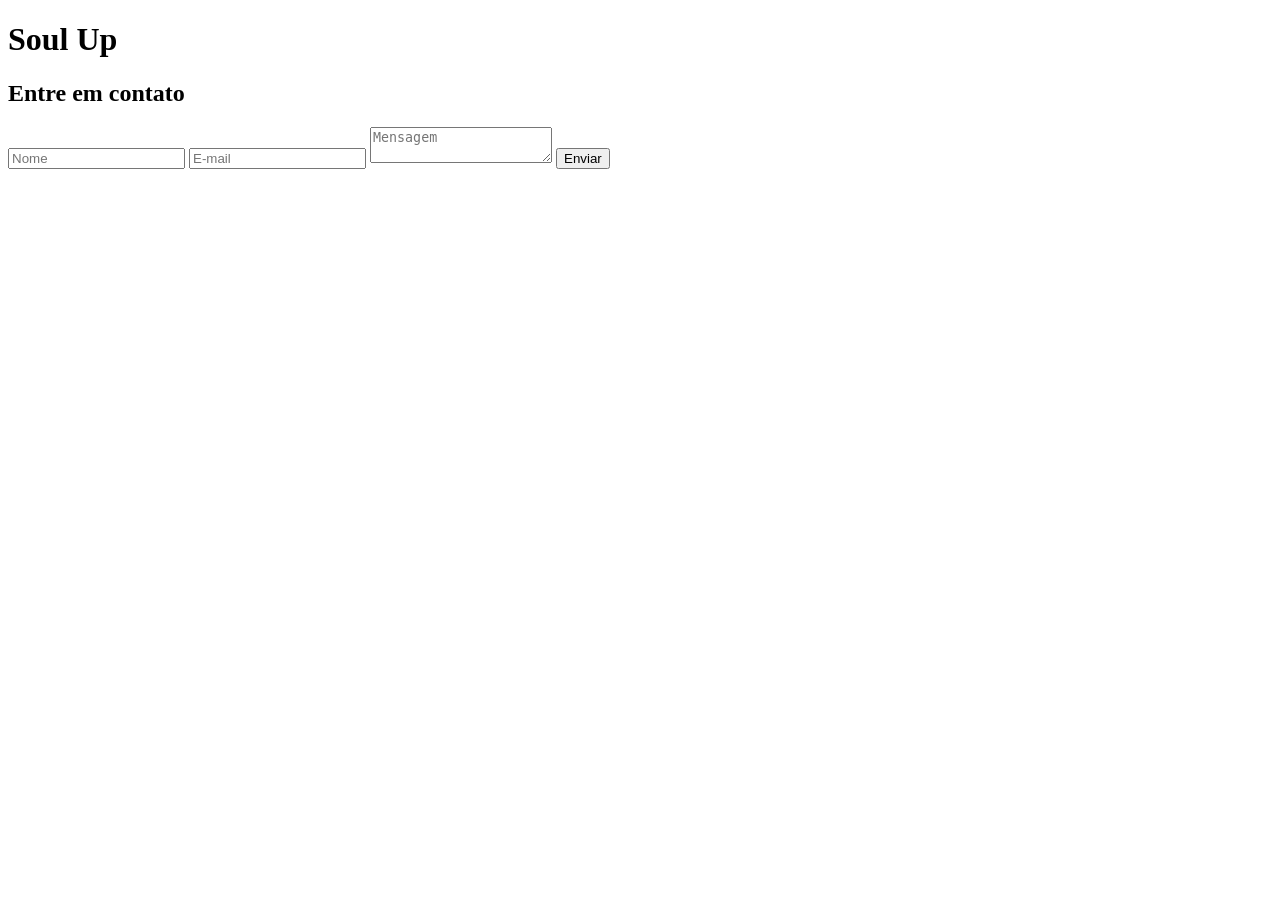
==== contato.html @ a7b61a76 "Criando página contato" ====
<!DOCTYPE html>
<html lang="pt-br">

<head>
<meta charset="UTF-8">
<meta name="viewport" content="width=device-width, initial-scale=1.0">
<title>Contato</title>
<link rel="stylesheet" href="css/style.css">
</head>

<body>
<header>
<h1>Soul Up</h1>
</header>

<main>
<section>
<h2>Entre em contato</h2>

<form id="formulario">
<input
type="text"
id="nome"
placeholder="Nome">

<input
type="email"
id="email"
placeholder="E-mail">

<textarea
id="mensagem"
placeholder="Mensagem">
</textarea>

<button type="submit">
Enviar
</button>
</form>
</section>
</main>

<script src="js/contato.js"></script>

</body>
</html>
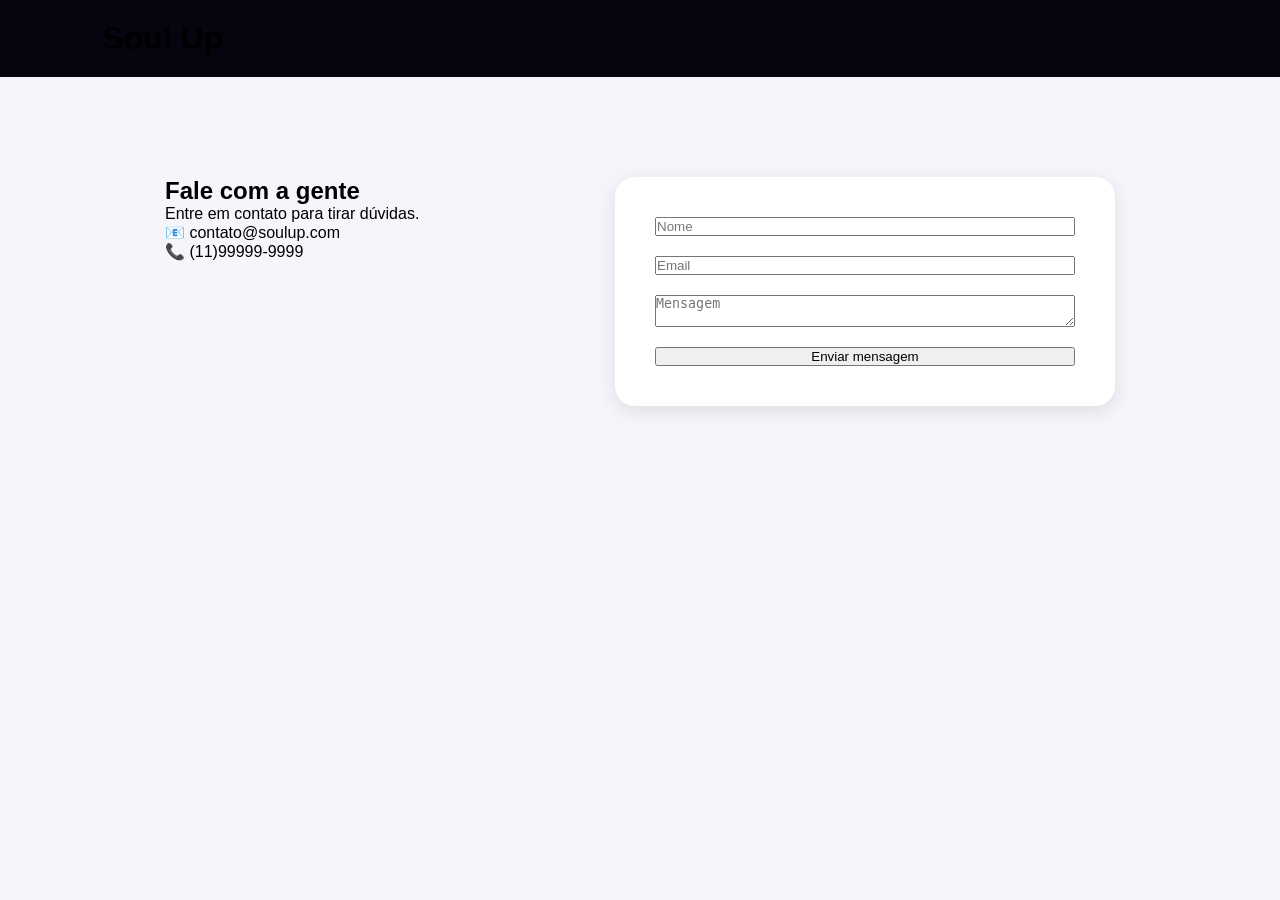
==== commit 80940fe8: "Ajustando pagina HTML" ====
--- a/contato.html
+++ b/contato.html
@@ -1,46 +1,37 @@
-<!DOCTYPE html>
-<html lang="pt-br">
+<!doctype html>
+<html>
+  <head>
+    <title>Contato</title>
+    <link rel="stylesheet" href="css/style.css" />
+  </head>
 
-<head>
-<meta charset="UTF-8">
-<meta name="viewport" content="width=device-width, initial-scale=1.0">
-<title>Contato</title>
-<link rel="stylesheet" href="css/style.css">
-</head>
+  <body>
+    <header>
+      <h1>Soul Up</h1>
+    </header>
 
-<body>
-<header>
-<h1>Soul Up</h1>
-</header>
+    <section class="contato-area">
+      <div class="contato-info">
+        <h2>Fale com a gente</h2>
 
-<main>
-<section>
-<h2>Entre em contato</h2>
+        <p>Entre em contato para tirar dúvidas.</p>
 
-<form id="formulario">
-<input
-type="text"
-id="nome"
-placeholder="Nome">
+        <p>📧 contato@soulup.com</p>
 
-<input
-type="email"
-id="email"
-placeholder="E-mail">
+        <p>📞 (11)99999-9999</p>
+      </div>
 
-<textarea
-id="mensagem"
-placeholder="Mensagem">
-</textarea>
+      <form id="formulario">
+        <input type="text" placeholder="Nome" id="nome" />
 
-<button type="submit">
-Enviar
-</button>
-</form>
-</section>
-</main>
+        <input type="email" placeholder="Email" id="email" />
 
-<script src="js/contato.js"></script>
+        <textarea placeholder="Mensagem"></textarea>
 
-</body>
-</html>+        <button>Enviar mensagem</button>
+      </form>
+    </section>
+
+    <script src="js/contato.js"></script>
+  </body>
+</html>
--- a/css/style.css
+++ b/css/style.css
@@ -0,0 +1,292 @@
+* {
+  margin: 0;
+  padding: 0;
+  box-sizing: border-box;
+}
+
+body {
+  font-family: Arial;
+  background: #f5f6fb;
+}
+
+header {
+  display: flex;
+  justify-content: space-between;
+  align-items: center;
+
+  padding: 20px 8%;
+
+  background: #050510;
+
+  position: sticky;
+
+  top: 0;
+
+  z-index: 999;
+}
+
+.logo h1 {
+  color: #8d5bff;
+}
+
+.menu {
+  display: flex;
+  list-style: none;
+  gap: 30px;
+}
+
+.menu a {
+  color: white;
+
+  text-decoration: none;
+}
+
+.banner {
+  height: 90vh;
+
+  display: flex;
+
+  align-items: center;
+
+  padding: 0 8%;
+
+  color: white;
+
+  background:
+    linear-gradient(rgba(0, 0, 0, 0.75), rgba(0, 0, 0, 0.75)),
+    url("https://images.unsplash.com/photo-1516321318423-f06f85e504b3");
+
+  background-size: cover;
+}
+
+.banner h2 {
+  font-size: 60px;
+}
+
+.banner span {
+  color: #8d5bff;
+}
+
+.banner p {
+  margin: 30px 0;
+
+  width: 500px;
+}
+
+.botoes {
+  display: flex;
+  gap: 20px;
+}
+
+.btn,
+.btn-secundario {
+  padding: 15px 30px;
+
+  border-radius: 10px;
+
+  text-decoration: none;
+}
+
+.btn {
+  background: #8d5bff;
+
+  color: white;
+}
+
+.btn-secundario {
+  border: 1px solid white;
+  color: white;
+}
+
+.cards {
+  display: flex;
+  justify-content: center;
+
+  gap: 30px;
+
+  padding: 80px;
+
+  flex-wrap: wrap;
+}
+
+.card {
+  background: white;
+
+  padding: 30px;
+
+  border-radius: 20px;
+
+  width: 250px;
+
+  box-shadow: 0 10px 30px rgba(0, 0, 0, 0.1);
+
+  transition: 0.5s;
+}
+
+.card:hover {
+  transform: translateY(-10px);
+}
+
+.sobre-home,
+.solucao-home {
+  display: flex;
+
+  align-items: center;
+
+  justify-content: center;
+
+  gap: 80px;
+
+  padding: 100px 8%;
+}
+
+.sobre-home img,
+.solucao-home img {
+  width: 500px;
+
+  border-radius: 20px;
+}
+
+.numeros {
+  display: flex;
+
+  gap: 30px;
+
+  margin-top: 30px;
+}
+
+.numeros h3 {
+  color: #8d5bff;
+
+  font-size: 35px;
+}
+
+ul {
+  margin-top: 20px;
+}
+
+li {
+  margin-bottom: 15px;
+}
+
+.integrantes-home {
+  padding: 80px;
+
+  text-align: center;
+}
+
+.integrantes {
+  display: flex;
+  justify-content: center;
+  gap: 30px;
+  margin-top: 40px;
+
+  flex-wrap: wrap;
+}
+
+.integrantes img {
+  width: 100px;
+  height: 100px;
+
+  border-radius: 50%;
+}
+
+.faq-home {
+  padding: 80px;
+
+  background: #0d0d19;
+
+  color: white;
+}
+
+.accordion {
+  width: 100%;
+
+  padding: 20px;
+
+  margin-top: 20px;
+
+  background: #151526;
+
+  color: white;
+
+  border: none;
+
+  cursor: pointer;
+
+  border-radius: 10px;
+}
+
+.resposta {
+  display: none;
+
+  background: white;
+
+  color: black;
+
+  padding: 20px;
+
+  border-radius: 10px;
+}
+
+footer {
+  padding: 30px;
+
+  background: #050510;
+
+  color: white;
+
+  text-align: center;
+}
+
+.banner-pagina {
+  height: 300px;
+
+  background:
+    linear-gradient(rgba(0, 0, 0, 0.7), rgba(0, 0, 0, 0.7)),
+    url("https://images.unsplash.com/photo-1516321318423-f06f85e504b3");
+
+  background-size: cover;
+
+  display: flex;
+
+  flex-direction: column;
+
+  justify-content: center;
+
+  align-items: center;
+
+  color: white;
+}
+
+.contato-area {
+  display: flex;
+
+  justify-content: center;
+
+  gap: 50px;
+
+  padding: 100px;
+}
+
+.contato-info {
+  width: 400px;
+}
+
+form {
+  display: flex;
+
+  flex-direction: column;
+
+  gap: 20px;
+
+  background: white;
+
+  padding: 40px;
+
+  border-radius: 20px;
+
+  box-shadow: 0 5px 20px rgba(0, 0, 0, 0.1);
+
+  width: 500px;
+}
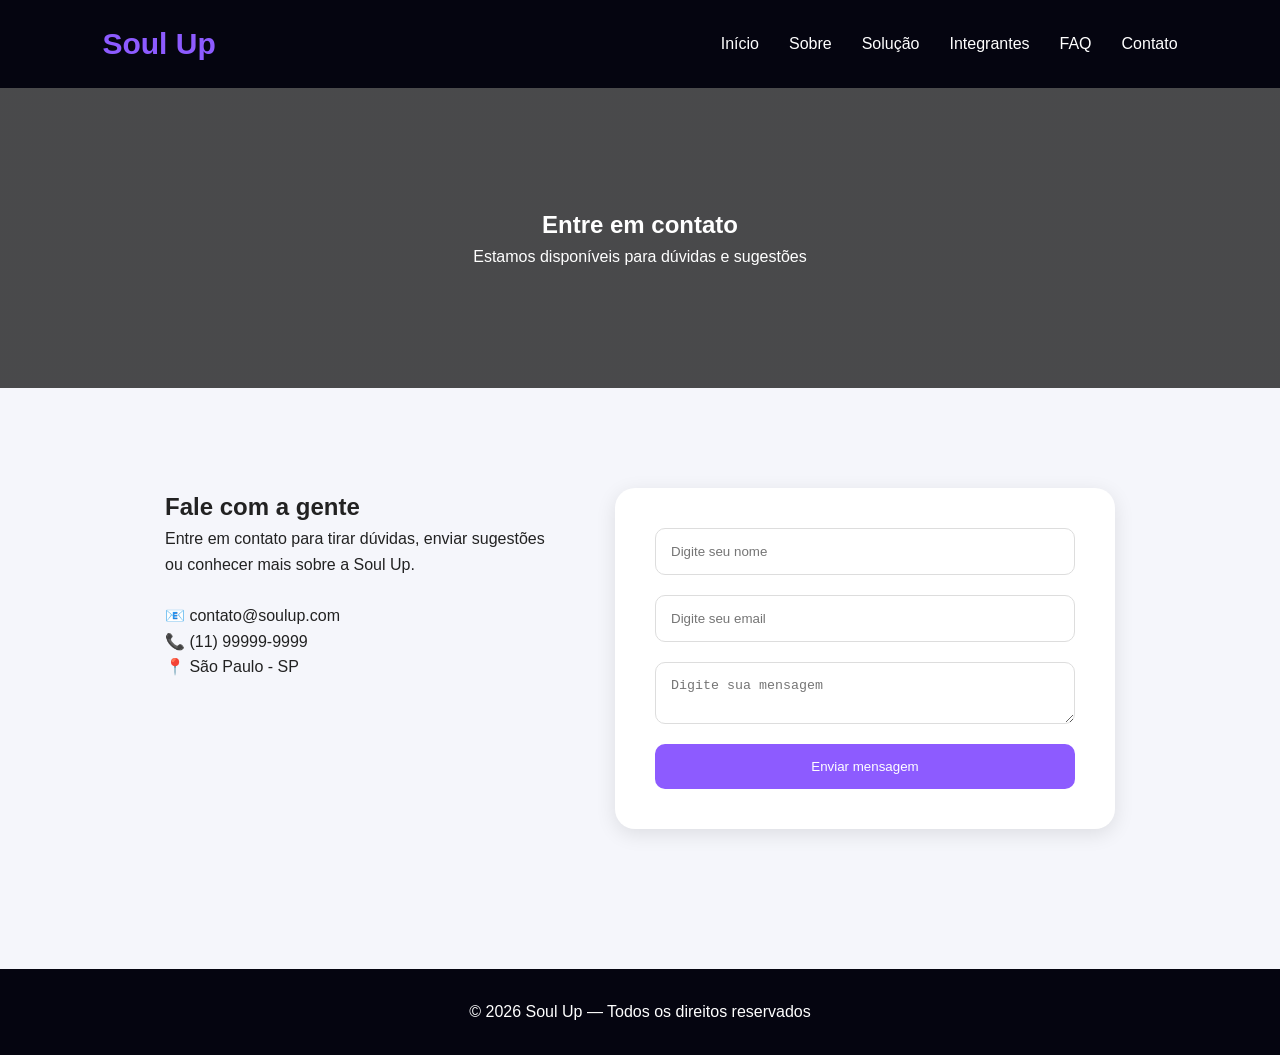
==== commit adcc000d: "Primeira versao do site em funcionamento" ====
--- a/contato.html
+++ b/contato.html
@@ -1,37 +1,99 @@
 <!doctype html>
-<html>
+<html lang="pt-br">
   <head>
-    <title>Contato</title>
+    <meta charset="UTF-8" />
+
+    <meta name="viewport" content="width=device-width, initial-scale=1.0" />
+
+    <title>Contato - Soul Up</title>
+
     <link rel="stylesheet" href="css/style.css" />
+    <link rel="stylesheet" href="css/responsive.css" />
   </head>
 
   <body>
+    <!-- Cabeçalho -->
+
     <header>
-      <h1>Soul Up</h1>
+      <div class="logo">
+        <h1>Soul Up</h1>
+      </div>
+
+      <nav>
+        <ul class="menu">
+          <li><a href="index.html">Início</a></li>
+
+          <li><a href="sobre.html">Sobre</a></li>
+
+          <li><a href="solucao1.html">Solução</a></li>
+
+          <li><a href="integrantes.html">Integrantes</a></li>
+
+          <li><a href="faq.html">FAQ</a></li>
+
+          <li><a href="contato.html">Contato</a></li>
+        </ul>
+
+        <button id="menu-btn">☰</button>
+      </nav>
     </header>
 
-    <section class="contato-area">
-      <div class="contato-info">
-        <h2>Fale com a gente</h2>
+    <main>
+      <!-- Banner -->
 
-        <p>Entre em contato para tirar dúvidas.</p>
+      <section class="banner-pagina">
+        <h1>Entre em contato</h1>
 
-        <p>📧 contato@soulup.com</p>
+        <p>Estamos disponíveis para dúvidas e sugestões</p>
+      </section>
 
-        <p>📞 (11)99999-9999</p>
-      </div>
+      <!-- Área de contato -->
 
-      <form id="formulario">
-        <input type="text" placeholder="Nome" id="nome" />
+      <section class="contato-area">
+        <div class="contato-info">
+          <h2>Fale com a gente</h2>
 
-        <input type="email" placeholder="Email" id="email" />
+          <p>
+            Entre em contato para tirar dúvidas, enviar sugestões ou conhecer
+            mais sobre a Soul Up.
+          </p>
 
-        <textarea placeholder="Mensagem"></textarea>
+          <br />
 
-        <button>Enviar mensagem</button>
-      </form>
-    </section>
+          <p>📧 contato@soulup.com</p>
 
+          <p>📞 (11) 99999-9999</p>
+
+          <p>📍 São Paulo - SP</p>
+        </div>
+
+        <form id="formulario">
+          <input type="text" id="nome" placeholder="Digite seu nome" required />
+
+          <input
+            type="email"
+            id="email"
+            placeholder="Digite seu email"
+            required
+          />
+
+          <textarea
+            id="mensagem"
+            placeholder="Digite sua mensagem"
+            required
+          ></textarea>
+
+          <button type="submit">Enviar mensagem</button>
+        </form>
+      </section>
+    </main>
+
+    <footer>
+      <p>© 2026 Soul Up — Todos os direitos reservados</p>
+    </footer>
+
+    <script src="js/menu.js"></script>
     <script src="js/contato.js"></script>
+    <script src="js/animacoes.js"></script>
   </body>
 </html>
--- a/css/style.css
+++ b/css/style.css
@@ -1,3 +1,7 @@
+/* ==================== */
+/* RESET */
+/* ==================== */
+
 * {
   margin: 0;
   padding: 0;
@@ -5,13 +9,21 @@
 }
 
 body {
-  font-family: Arial;
+  font-family: Arial, sans-serif;
   background: #f5f6fb;
-}
+  color: #222;
+  line-height: 1.6;
+}
+
+/* ==================== */
+/* HEADER */
+/* ==================== */
 
 header {
   display: flex;
+
   justify-content: space-between;
+
   align-items: center;
 
   padding: 20px 8%;
@@ -27,19 +39,63 @@
 
 .logo h1 {
   color: #8d5bff;
+
+  font-size: 30px;
+}
+
+nav {
+  display: flex;
+
+  align-items: center;
 }
 
 .menu {
   display: flex;
+
   list-style: none;
+
   gap: 30px;
 }
 
+.menu li {
+  list-style: none;
+}
+
 .menu a {
   color: white;
 
   text-decoration: none;
-}
+
+  transition: 0.4s;
+
+  font-size: 16px;
+}
+
+.menu a:hover {
+  color: #8d5bff;
+}
+
+/* BOTÃO MENU */
+
+#menu-btn {
+  display: none;
+
+  background: none;
+
+  border: none;
+
+  color: white;
+
+  font-size: 28px;
+
+  cursor: pointer;
+
+  padding: 5px;
+}
+
+/* ==================== */
+/* BANNER */
+/* ==================== */
 
 .banner {
   height: 90vh;
@@ -57,10 +113,14 @@
     url("https://images.unsplash.com/photo-1516321318423-f06f85e504b3");
 
   background-size: cover;
+
+  background-position: center;
 }
 
 .banner h2 {
   font-size: 60px;
+
+  margin-bottom: 20px;
 }
 
 .banner span {
@@ -68,13 +128,20 @@
 }
 
 .banner p {
-  margin: 30px 0;
+  margin-bottom: 30px;
+
+  font-size: 18px;
 
   width: 500px;
 }
 
+/* ==================== */
+/* BOTÕES */
+/* ==================== */
+
 .botoes {
   display: flex;
+
   gap: 20px;
 }
 
@@ -85,6 +152,8 @@
   border-radius: 10px;
 
   text-decoration: none;
+
+  transition: 0.5s;
 }
 
 .btn {
@@ -93,13 +162,29 @@
   color: white;
 }
 
+.btn:hover {
+  transform: translateY(-5px);
+}
+
 .btn-secundario {
   border: 1px solid white;
-  color: white;
-}
+
+  color: white;
+}
+
+.btn-secundario:hover {
+  background: white;
+
+  color: black;
+}
+
+/* ==================== */
+/* CARDS */
+/* ==================== */
 
 .cards {
   display: flex;
+
   justify-content: center;
 
   gap: 30px;
@@ -114,9 +199,9 @@
 
   padding: 30px;
 
+  width: 260px;
+
   border-radius: 20px;
-
-  width: 250px;
 
   box-shadow: 0 10px 30px rgba(0, 0, 0, 0.1);
 
@@ -127,13 +212,23 @@
   transform: translateY(-10px);
 }
 
+.card h3 {
+  margin-bottom: 15px;
+
+  color: #8d5bff;
+}
+
+/* ==================== */
+/* SOBRE / SOLUÇÃO */
+/* ==================== */
+
 .sobre-home,
 .solucao-home {
   display: flex;
 
+  justify-content: center;
+
   align-items: center;
-
-  justify-content: center;
 
   gap: 80px;
 
@@ -145,6 +240,8 @@
   width: 500px;
 
   border-radius: 20px;
+
+  box-shadow: 0 10px 30px rgba(0, 0, 0, 0.2);
 }
 
 .numeros {
@@ -156,18 +253,14 @@
 }
 
 .numeros h3 {
+  font-size: 35px;
+
   color: #8d5bff;
-
-  font-size: 35px;
-}
-
-ul {
-  margin-top: 20px;
-}
-
-li {
-  margin-bottom: 15px;
-}
+}
+
+/* ==================== */
+/* INTEGRANTES */
+/* ==================== */
 
 .integrantes-home {
   padding: 80px;
@@ -177,8 +270,11 @@
 
 .integrantes {
   display: flex;
+
   justify-content: center;
+
   gap: 30px;
+
   margin-top: 40px;
 
   flex-wrap: wrap;
@@ -186,15 +282,22 @@
 
 .integrantes img {
   width: 100px;
+
   height: 100px;
 
   border-radius: 50%;
-}
+
+  margin-bottom: 15px;
+}
+
+/* ==================== */
+/* FAQ */
+/* ==================== */
 
 .faq-home {
   padding: 80px;
 
-  background: #0d0d19;
+  background: #0b0b15;
 
   color: white;
 }
@@ -204,43 +307,119 @@
 
   padding: 20px;
 
-  margin-top: 20px;
-
-  background: #151526;
-
-  color: white;
+  margin-top: 15px;
 
   border: none;
 
+  border-radius: 10px;
+
+  background: #1a1a2b;
+
+  color: white;
+
   cursor: pointer;
 
-  border-radius: 10px;
+  font-size: 16px;
 }
 
 .resposta {
   display: none;
 
+  padding: 20px;
+
   background: white;
 
   color: black;
 
-  padding: 20px;
-
   border-radius: 10px;
-}
-
-footer {
-  padding: 30px;
-
-  background: #050510;
-
-  color: white;
-
-  text-align: center;
-}
+
+  margin-top: 10px;
+}
+
+/* ==================== */
+/* CONTATO */
+/* ==================== */
+
+.contato-area {
+  display: flex;
+
+  justify-content: center;
+
+  gap: 50px;
+
+  padding: 100px;
+}
+
+.contato-info {
+  width: 400px;
+}
+
+form {
+  display: flex;
+
+  flex-direction: column;
+
+  gap: 20px;
+
+  background: white;
+
+  padding: 40px;
+
+  border-radius: 20px;
+
+  box-shadow: 0 5px 20px rgba(0, 0, 0, 0.1);
+
+  width: 500px;
+}
+
+input,
+textarea {
+  padding: 15px;
+
+  border: 1px solid #ddd;
+
+  border-radius: 10px;
+
+  outline: none;
+}
+
+input:focus,
+textarea:focus {
+  border-color: #8d5bff;
+}
+
+button {
+  background: #8d5bff;
+
+  border: none;
+
+  padding: 15px;
+
+  border-radius: 10px;
+
+  color: white;
+
+  cursor: pointer;
+}
+
+/* ==================== */
+/* BANNER PÁGINAS */
+/* ==================== */
 
 .banner-pagina {
   height: 300px;
+
+  display: flex;
+
+  flex-direction: column;
+
+  justify-content: center;
+
+  align-items: center;
+
+  text-align: center;
+
+  color: white;
 
   background:
     linear-gradient(rgba(0, 0, 0, 0.7), rgba(0, 0, 0, 0.7)),
@@ -248,45 +427,83 @@
 
   background-size: cover;
 
-  display: flex;
-
-  flex-direction: column;
-
-  justify-content: center;
-
-  align-items: center;
-
-  color: white;
-}
-
-.contato-area {
-  display: flex;
-
-  justify-content: center;
-
-  gap: 50px;
-
-  padding: 100px;
-}
-
-.contato-info {
-  width: 400px;
-}
-
-form {
-  display: flex;
-
-  flex-direction: column;
-
-  gap: 20px;
+  background-position: center;
+}
+
+/* ==================== */
+/* FOOTER */
+/* ==================== */
+
+footer {
+  background: #050510;
+
+  padding: 30px;
+
+  color: white;
+
+  text-align: center;
+
+  margin-top: 40px;
+}
+
+/* ==================== */
+/* FAQ NOVO */
+/* ==================== */
+
+.faq-container {
+  padding: 80px 8%;
+
+  background: #f5f6fb;
+}
+
+.faq-item {
+  margin-bottom: 20px;
+}
+
+.accordion {
+  width: 100%;
+
+  padding: 20px;
+
+  border: none;
+
+  border-radius: 15px;
+
+  background: #111827;
+
+  color: white;
+
+  font-size: 18px;
+
+  font-weight: bold;
+
+  cursor: pointer;
+
+  transition: 0.4s;
+
+  text-align: left;
+}
+
+.accordion:hover {
+  background: #8d5bff;
+}
+
+.resposta {
+  display: none;
 
   background: white;
 
-  padding: 40px;
-
-  border-radius: 20px;
-
-  box-shadow: 0 5px 20px rgba(0, 0, 0, 0.1);
-
-  width: 500px;
-}
+  padding: 20px;
+
+  border-radius: 0 0 15px 15px;
+
+  box-shadow: 0 5px 15px rgba(0, 0, 0, 0.1);
+}
+
+.resposta p {
+  color: #333;
+}
+
+.logo h1 {
+  color: #8d5bff;
+}
--- a/css/responsive.css
+++ b/css/responsive.css
@@ -0,0 +1,170 @@
+/* ========================= */
+/* TABLET */
+/* ========================= */
+
+@media (max-width: 768px) {
+  header {
+    display: flex;
+    justify-content: space-between;
+    align-items: center;
+
+    padding: 20px;
+
+    position: relative;
+  }
+
+  nav {
+    display: flex;
+    align-items: center;
+  }
+
+  /* Botão hamburguer */
+
+  #menu-btn {
+    display: block;
+
+    background: none;
+
+    border: none;
+
+    color: white;
+
+    font-size: 30px;
+
+    cursor: pointer;
+  }
+
+  /* Menu escondido */
+
+  .menu {
+    display: none;
+
+    position: absolute;
+
+    top: 80px;
+    left: 0;
+
+    width: 100%;
+
+    background: #050510;
+
+    padding: 20px;
+
+    flex-direction: column;
+
+    align-items: center;
+
+    gap: 20px;
+
+    z-index: 1000;
+  }
+
+  /* Menu aparece */
+
+  .menu.ativo {
+    display: flex;
+  }
+
+  /* Banner */
+
+  .banner {
+    height: auto;
+
+    padding: 100px 30px;
+
+    text-align: center;
+  }
+
+  .banner h2 {
+    font-size: 40px;
+  }
+
+  .banner p {
+    width: 100%;
+  }
+
+  /* Botões */
+
+  .botoes {
+    justify-content: center;
+
+    flex-wrap: wrap;
+  }
+
+  /* Seções */
+
+  .sobre-home,
+  .solucao-home {
+    flex-direction: column;
+
+    text-align: center;
+
+    gap: 40px;
+  }
+
+  .sobre-home img,
+  .solucao-home img {
+    width: 100%;
+
+    max-width: 450px;
+  }
+
+  /* Números */
+
+  .numeros {
+    justify-content: center;
+
+    flex-wrap: wrap;
+  }
+
+  /* Cards */
+
+  .cards {
+    flex-direction: column;
+
+    align-items: center;
+  }
+
+  /* Integrantes */
+
+  .integrantes {
+    flex-direction: column;
+
+    align-items: center;
+  }
+}
+
+/* ========================= */
+/* CELULAR */
+/* ========================= */
+
+@media (max-width: 480px) {
+  .banner h2 {
+    font-size: 30px;
+  }
+
+  .banner p {
+    font-size: 16px;
+  }
+
+  .botoes {
+    flex-direction: column;
+
+    gap: 15px;
+  }
+
+  .btn,
+  .btn-secundario {
+    width: 100%;
+
+    text-align: center;
+  }
+
+  .card {
+    width: 100%;
+  }
+
+  footer {
+    padding: 20px;
+  }
+}
